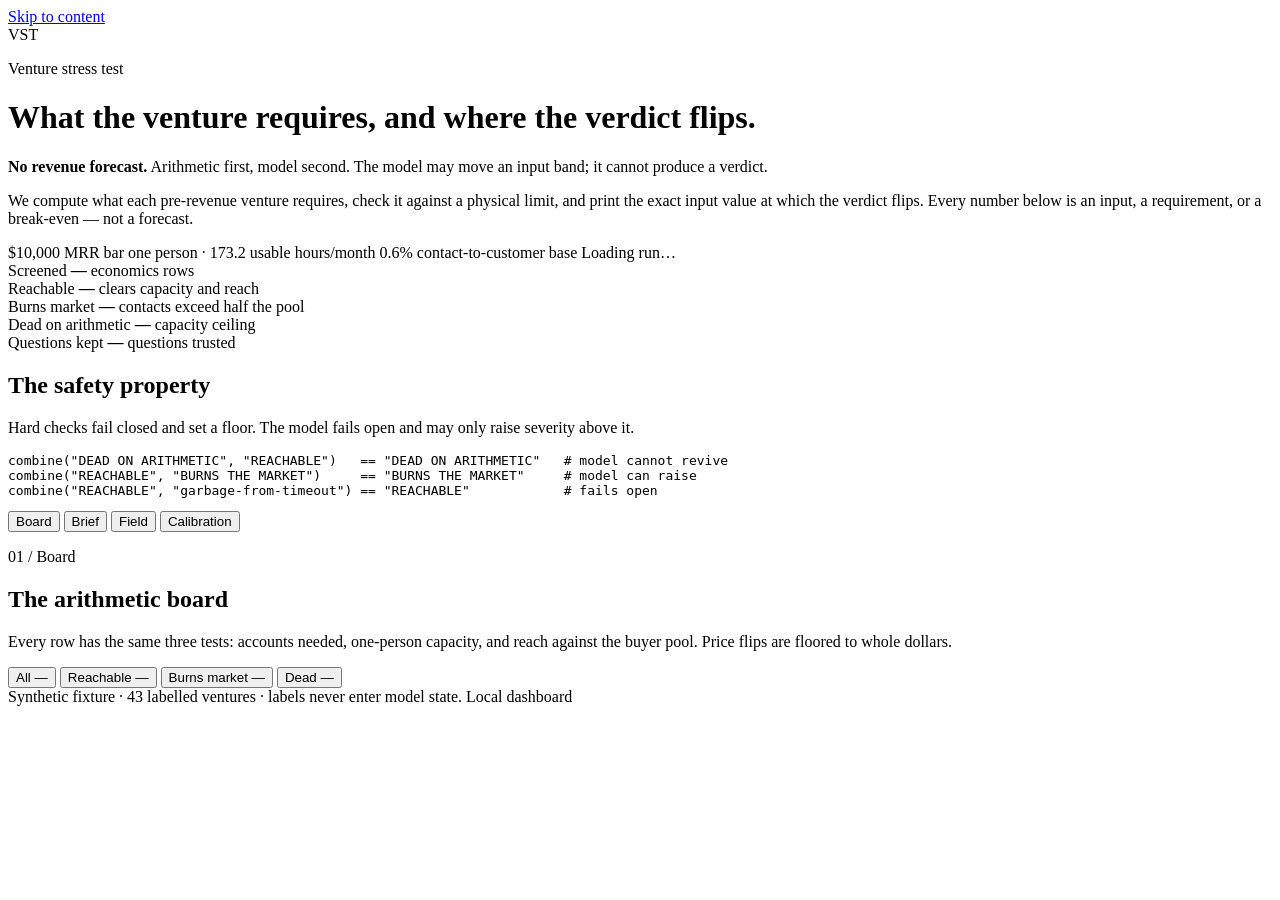
==== web/index.html @ ae059422 "Initial commit Co-Authored-By: Claude Sonnet 5.5 <noreply@anthropic.com>" ====
<!doctype html>
<html lang="en">
  <head>
    <meta charset="utf-8">
    <meta name="viewport" content="width=device-width, initial-scale=1">
    <title>Venture stress test — board, break-evens, calibration</title>
    <meta
      name="description"
      content="A local dashboard for a pre-revenue venture screen: arithmetic verdicts, break-even inputs, field calls, and calibration gates. No revenue forecast."
    >
    <meta name="theme-color" content="#0b6b51">
    <link rel="stylesheet" href="/static/app.css">
  </head>
  <body>
    <a class="skip-link" href="#main">Skip to content</a>

    <header class="site-header">
      <div class="wrap header-inner">
        <div class="brand">
          <span class="brand-mark" aria-hidden="true">VST</span>
          <div>
            <p class="eyebrow">Venture stress test</p>
            <h1>What the venture requires, and where the verdict flips.</h1>
          </div>
        </div>
        <p class="header-note">
          <strong>No revenue forecast.</strong> Arithmetic first, model second.
          The model may move an input band; it cannot produce a verdict.
        </p>
      </div>
    </header>

    <main id="main" class="wrap">
      <section class="intro" aria-label="Overview">
        <p class="lede">
          We compute what each pre-revenue venture requires, check it against a
          physical limit, and print the exact input value at which the verdict
          flips. Every number below is an input, a requirement, or a break-even
          — not a forecast.
        </p>
        <div class="meta-row" aria-label="Declared constants">
          <span>$10,000 MRR bar</span>
          <span>one person · 173.2 usable hours/month</span>
          <span>0.6% contact-to-customer base</span>
          <span id="updated-line">Loading run…</span>
        </div>

        <div class="kpi-grid" aria-label="Summary">
          <div class="kpi">
            <span class="kpi-label">Screened</span>
            <strong class="kpi-value" id="kpi-total">—</strong>
            <span class="kpi-note">economics rows</span>
          </div>
          <div class="kpi">
            <span class="kpi-label">Reachable</span>
            <strong class="kpi-value" id="kpi-reachable">—</strong>
            <span class="kpi-note">clears capacity and reach</span>
          </div>
          <div class="kpi">
            <span class="kpi-label">Burns market</span>
            <strong class="kpi-value" id="kpi-burns">—</strong>
            <span class="kpi-note">contacts exceed half the pool</span>
          </div>
          <div class="kpi">
            <span class="kpi-label">Dead on arithmetic</span>
            <strong class="kpi-value" id="kpi-dead">—</strong>
            <span class="kpi-note">capacity ceiling</span>
          </div>
          <div class="kpi">
            <span class="kpi-label">Questions kept</span>
            <strong class="kpi-value" id="kpi-kept">—</strong>
            <span class="kpi-note" id="kpi-kept-note">questions trusted</span>
          </div>
        </div>

        <div class="safety">
          <h2>The safety property</h2>
          <p>
            Hard checks fail closed and set a floor. The model fails open and
            may only raise severity above it.
          </p>
          <pre><code>combine("DEAD ON ARITHMETIC", "REACHABLE")   == "DEAD ON ARITHMETIC"   # model cannot revive
combine("REACHABLE", "BURNS THE MARKET")     == "BURNS THE MARKET"     # model can raise
combine("REACHABLE", "garbage-from-timeout") == "REACHABLE"            # fails open</code></pre>
        </div>
      </section>

      <nav class="tabs" role="tablist" aria-label="Views">
        <button
          class="tab"
          id="tab-board"
          role="tab"
          aria-selected="true"
          aria-controls="view-board"
          data-view="board"
        >Board</button>
        <button
          class="tab"
          id="tab-brief"
          role="tab"
          aria-selected="false"
          aria-controls="view-brief"
          data-view="brief"
          tabindex="-1"
        >Brief</button>
        <button
          class="tab"
          id="tab-field"
          role="tab"
          aria-selected="false"
          aria-controls="view-field"
          data-view="field"
          tabindex="-1"
        >Field</button>
        <button
          class="tab"
          id="tab-calibration"
          role="tab"
          aria-selected="false"
          aria-controls="view-calibration"
          data-view="calibration"
          tabindex="-1"
        >Calibration</button>
      </nav>

      <section
        class="view"
        id="view-board"
        role="tabpanel"
        aria-labelledby="tab-board"
        tabindex="0"
      >
        <div class="section-head">
          <div>
            <p class="eyebrow">01 / Board</p>
            <h2>The arithmetic board</h2>
            <p>
              Every row has the same three tests: accounts needed, one-person
              capacity, and reach against the buyer pool. Price flips are
              floored to whole dollars.
            </p>
          </div>
          <div class="filters" id="board-filters" role="group" aria-label="Filter by verdict">
            <button class="chip" data-filter="all" aria-pressed="true">All <span id="count-all">—</span></button>
            <button class="chip" data-filter="REACHABLE" aria-pressed="false">Reachable <span id="count-reachable">—</span></button>
            <button class="chip" data-filter="BURNS THE MARKET" aria-pressed="false">Burns market <span id="count-burns">—</span></button>
            <button class="chip" data-filter="DEAD ON ARITHMETIC" aria-pressed="false">Dead <span id="count-dead">—</span></button>
          </div>
        </div>

        <div id="board-loading" class="state" aria-live="polite">
          <div class="skeleton" style="width: 42%"></div>
          <div class="skeleton" style="width: 68%"></div>
          <div class="skeleton" style="width: 54%"></div>
        </div>

        <div id="board-error" class="state error" hidden>
          <h3>Could not load the board</h3>
          <p id="board-error-text">The local server did not return the board payload.</p>
          <button class="button-secondary" id="board-retry" type="button">Try again</button>
        </div>

        <div id="board-content" hidden>
          <div class="table-wrap board-table-wrap">
            <table id="board-table">
              <caption class="sr-only">Venture arithmetic board with break-evens</caption>
              <thead>
                <tr>
                  <th scope="col">Venture</th>
                  <th scope="col" class="num">Price</th>
                  <th scope="col">Prov</th>
                  <th scope="col" class="num">Hrs/acct</th>
                  <th scope="col" class="num">Need</th>
                  <th scope="col" class="num">Capacity</th>
                  <th scope="col" class="num">Contacts</th>
                  <th scope="col" class="num">Pool</th>
                  <th scope="col">Verdict</th>
                  <th scope="col" class="num">Hrs flip</th>
                  <th scope="col" class="num">Price flip</th>
                </tr>
              </thead>
              <tbody id="board-body"></tbody>
            </table>
          </div>

          <div id="board-cards" class="board-cards"></div>

          <p class="note">
            A/E/E = anchored price / estimated hours / estimated buyers. Hover
            the provenance code on desktop for the full label.
          </p>

          <div class="panel break-even-panel">
            <h3>Break-evens</h3>
            <p>Every row has one. These four are the most sensitive rows in the README.</p>
            <div class="break-even-grid" id="break-even-grid"></div>
          </div>
        </div>
      </section>

      <section
        class="view"
        id="view-brief"
        role="tabpanel"
        aria-labelledby="tab-brief"
        tabindex="0"
        hidden
      >
        <div class="section-head">
          <div>
            <p class="eyebrow">02 / Brief</p>
            <h2>What flips each verdict</h2>
            <p>
              Each card states the cause, the three break-even inputs, and the
              nearest input worth measuring. Sorted by distance to the nearest
              flip.
            </p>
          </div>
        </div>

        <div id="brief-loading" class="state" aria-live="polite">
          <div class="skeleton" style="width: 46%"></div>
          <div class="skeleton" style="width: 72%"></div>
          <div class="skeleton" style="width: 58%"></div>
        </div>

        <div id="brief-error" class="state error" hidden>
          <h3>Could not load the brief</h3>
          <p id="brief-error-text">The local server did not return the brief payload.</p>
          <button class="button-secondary" id="brief-retry" type="button">Try again</button>
        </div>

        <div id="brief-grid" class="brief-grid" hidden></div>
      </section>

      <section
        class="view"
        id="view-field"
        role="tabpanel"
        aria-labelledby="tab-field"
        tabindex="0"
        hidden
      >
        <div class="section-head">
          <div>
            <p class="eyebrow">03 / Field</p>
            <h2>The shopping list</h2>
            <p>
              Spend calls where the number is close to its flip. The heuristic
              is declared, not a power calculation: calls ≈ 0.68 / margin²,
              floored at 8.
            </p>
          </div>
        </div>

        <div class="field-note">
          <strong>Start at the top.</strong>
          <span>The top row is the most fragile number in the system.</span>
        </div>

        <div id="field-loading" class="state" aria-live="polite">
          <div class="skeleton" style="width: 50%"></div>
          <div class="skeleton" style="width: 76%"></div>
          <div class="skeleton" style="width: 62%"></div>
        </div>

        <div id="field-error" class="state error" hidden>
          <h3>Could not load the field list</h3>
          <p id="field-error-text">The local server did not return the field payload.</p>
          <button class="button-secondary" id="field-retry" type="button">Try again</button>
        </div>

        <div id="field-list" class="field-list" hidden></div>
      </section>

      <section
        class="view"
        id="view-calibration"
        role="tabpanel"
        aria-labelledby="tab-calibration"
        tabindex="0"
        hidden
      >
        <div class="section-head">
          <div>
            <p class="eyebrow">04 / Calibration</p>
            <h2>Do the questions carry signal?</h2>
            <p>
              Three gates: discovery AUC, a permutation test with
              Benjamini-Hochberg control, and replication on a held-out half.
              A question is trusted only if it clears all four checks.
            </p>
          </div>
          <form class="run-controls" id="run-form">
            <label class="control">
              <span class="control-label">Provider</span>
              <select id="provider-select" name="provider">
                <option value="jev">Jev · TypeSafe</option>
                <option value="stub">Stub · noise</option>
              </select>
            </label>
            <label class="control">
              <span class="control-label">Permutations</span>
              <input
                id="permutations"
                name="permutations"
                type="number"
                min="99"
                max="9999"
                step="100"
                value="999"
              >
            </label>
            <button class="button-primary" id="run-button" type="submit">Run calibration</button>
          </form>
        </div>

        <div class="run-status" role="status" aria-live="polite">
          <span class="status-dot" id="status-dot" aria-hidden="true"></span>
          <span class="status-text" id="status-text">Loading latest run…</span>
          <div class="progress" aria-hidden="true"><div id="progress-bar"></div></div>
        </div>

        <div id="calibration-empty" class="state" hidden>
          <h3>No calibration run yet</h3>
          <p>
            Run the stub provider first to prove the harness, then run Jev to
            see which questions carry signal on the synthetic fixture.
          </p>
        </div>

        <div id="calibration-error" class="state error" hidden>
          <h3>Calibration could not finish</h3>
          <p id="calibration-error-text">The run failed before a report was produced.</p>
          <button class="button-secondary" id="calibration-retry" type="button">Try the last run again</button>
        </div>

        <div id="calibration-content" hidden>
          <div class="funnel" id="gate-funnel" aria-label="Calibration gate funnel"></div>
          <dl class="calib-meta" id="calib-meta"></dl>

          <div class="table-wrap">
            <table id="calib-table" class="calib-table">
              <caption class="sr-only">Calibration results by question</caption>
              <thead>
                <tr>
                  <th scope="col">Question</th>
                  <th scope="col">Family</th>
                  <th scope="col">Maps to</th>
                  <th scope="col" class="num">AUC</th>
                  <th scope="col" class="num">p</th>
                  <th scope="col" class="num">BH</th>
                  <th scope="col" class="num">Holdout</th>
                  <th scope="col">Result</th>
                </tr>
              </thead>
              <tbody id="calib-body"></tbody>
            </table>
          </div>

          <div class="calib-grid">
            <div class="panel">
              <h3>Threshold sweep</h3>
              <p>How the raw cutoff changes the survivor count.</p>
              <div class="table-wrap">
                <table class="sweep-table">
                  <caption class="sr-only">Threshold sweep</caption>
                  <thead>
                    <tr>
                      <th scope="col">AUC cutoff</th>
                      <th scope="col" class="num">Raw</th>
                      <th scope="col" class="num">Final</th>
                    </tr>
                  </thead>
                  <tbody id="sweep-body"></tbody>
                </table>
              </div>
            </div>
            <div class="panel">
              <h3>Coverage</h3>
              <p>Questions per family. The moat gate is printed as uncovered, not faked.</p>
              <ul class="coverage-list" id="coverage-list"></ul>
            </div>
          </div>

          <details class="raw-report">
            <summary>Full report text</summary>
            <pre id="report-text"></pre>
          </details>
        </div>
      </section>
    </main>

    <footer class="site-footer">
      <div class="wrap footer-inner">
        <span>Synthetic fixture · 43 labelled ventures · labels never enter model state.</span>
        <span id="footer-updated">Local dashboard</span>
      </div>
    </footer>

    <script src="/static/app.js" defer></script>
  </body>
</html>
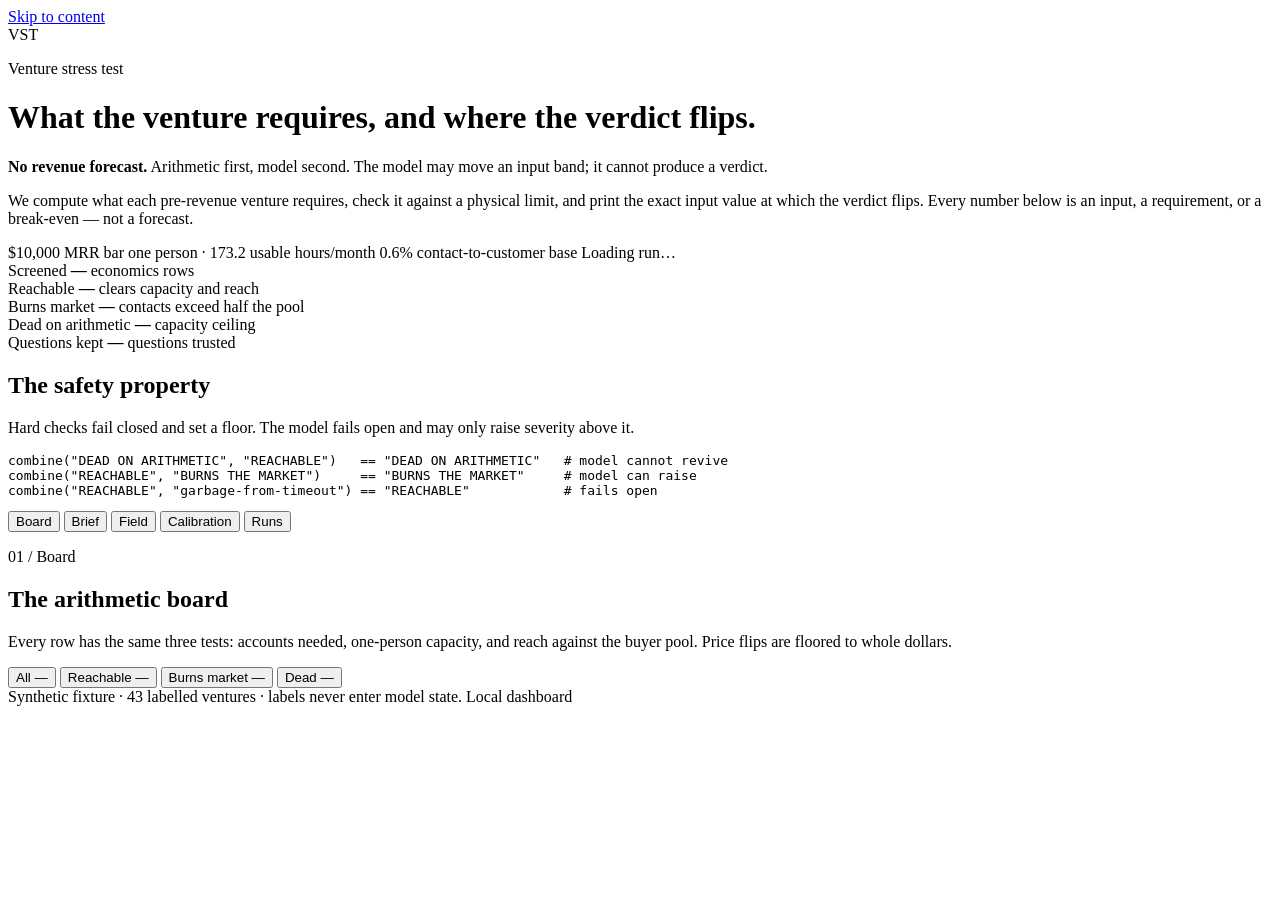
==== commit f6b0a127: "Add Runs view: per-run question drop reasons and per-venture answers vs labels Fix /api/board crash " ====
--- a/web/index.html
+++ b/web/index.html
@@ -121,6 +121,15 @@
           data-view="calibration"
           tabindex="-1"
         >Calibration</button>
+        <button
+          class="tab"
+          id="tab-runs"
+          role="tab"
+          aria-selected="false"
+          aria-controls="view-runs"
+          data-view="runs"
+          tabindex="-1"
+        >Runs</button>
       </nav>
 
       <section
@@ -389,6 +398,41 @@
           </details>
         </div>
       </section>
+
+      <section
+        class="view"
+        id="view-runs"
+        role="tabpanel"
+        aria-labelledby="tab-runs"
+        tabindex="0"
+        hidden
+      >
+        <div class="section-head">
+          <div>
+            <p class="eyebrow">05 / Runs</p>
+            <h2>What happened, and why things failed</h2>
+            <p class="lede">Every calibration run. Pick one to see why each question was dropped and what the model answered for each labelled venture against its label.</p>
+          </div>
+        </div>
+
+        <div id="runs-empty" class="state" hidden>
+          <h3>No runs saved yet</h3>
+          <p>Start a run on the Calibration tab. It will appear here with per-venture answers.</p>
+        </div>
+        <div id="runs-error" class="state error" hidden>
+          <h3>Could not load runs</h3>
+          <p id="runs-error-text"></p>
+          <button class="button-secondary" id="runs-retry" type="button">Try again</button>
+        </div>
+
+        <div id="runs-content" class="runs-layout" hidden>
+          <aside class="runs-list" aria-label="Run history">
+            <ul id="runs-history"></ul>
+          </aside>
+          <div class="runs-detail" id="runs-detail"></div>
+        </div>
+      </section>
+
     </main>
 
     <footer class="site-footer">
